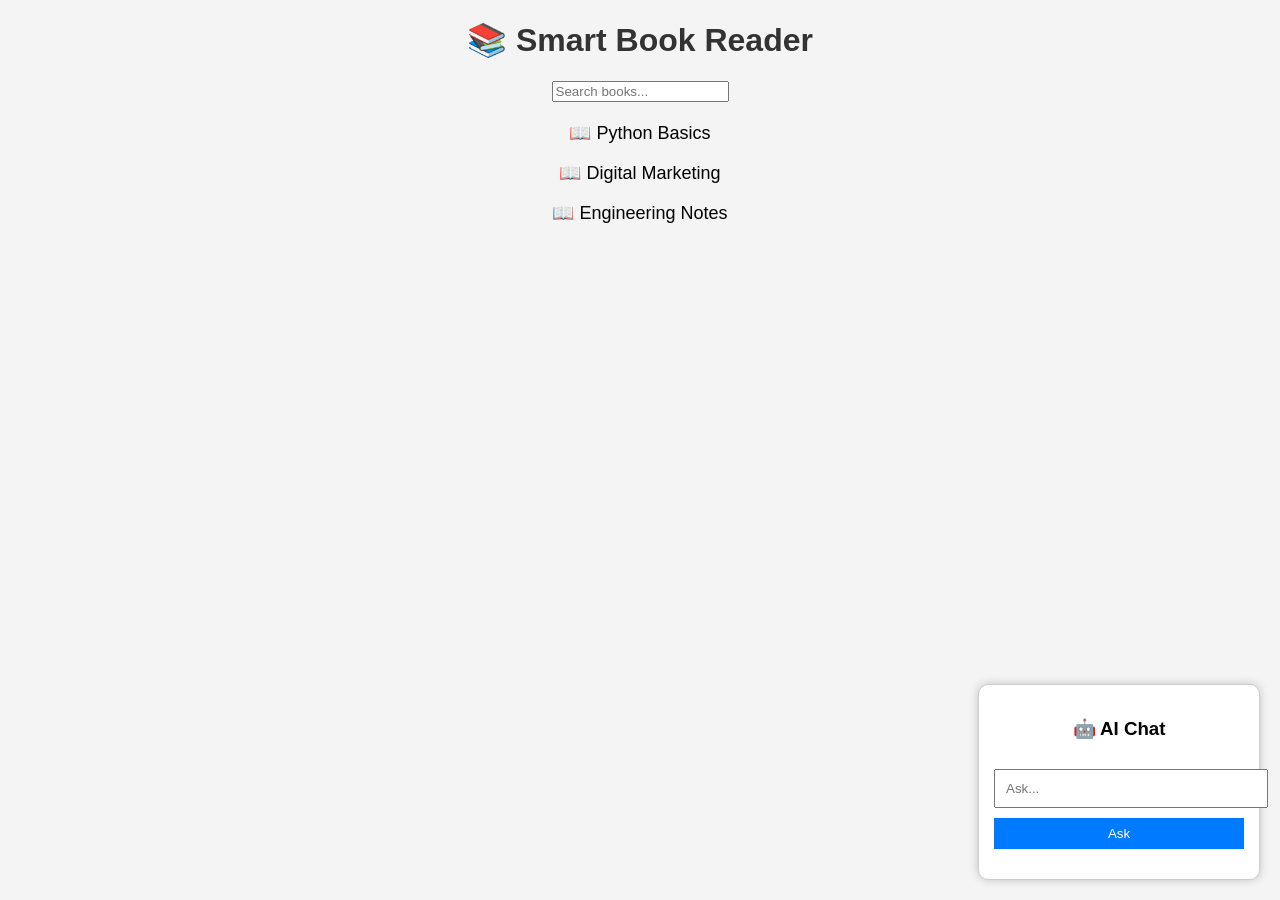
==== index.html @ f096bec1 "Add files via upload" ====
<!DOCTYPE html>
<html>
<head>
    <title>Smart Book Reader</title>
    <link rel="stylesheet" href="style.css">
</head>
<body>

    <h1>📚 Smart Book Reader</h1>

    <!-- Search Bar -->
    <input type="text" id="search" placeholder="Search books..." onkeyup="searchBooks()" />

    <!-- Book List -->
    <div class="books" id="bookList">
        <p>📖 Python Basics</p>
        <p>📖 Digital Marketing</p>
        <p>📖 Engineering Notes</p>
    </div>


   
    

    <!-- JS Link -->
    <script src="script.js"></script>

</body>
</html>
<script src="script.js"></script>
<div class="chat-box">

    <h3>🤖 AI Chat</h3>

    <input type="text" id="question" placeholder="Ask..." />

    <button type="button" onclick="askAI()">Ask</button>

    <p id="answer"></p>

</div>
<div class="balloons">
    <span></span>
    <span></span>
    <span></span>
    <span></span>
    <span></span>
</div>
---- style.css ----
body {
    font-family: Arial;
    text-align: center;
    background-color: #f4f4f4;
}

h1 {
    color: #333;
}

.books {
    margin-top: 20px;
    font-size: 18px;
}

button {
    margin-top: 20px;
    padding: 10px;
    background-color: #ff00c3;
    color: rgb(255, 255, 255);
    border: none;
    cursor: pointer;
}
#question {
    padding: 10px;
    width: 250px;
    margin-top: 10px;
}

#answer {
    margin-top: 15px;
    font-weight: bold;
    color: green;
}
.chat-box {
    position: fixed;
    bottom: 20px;
    right: 20px;
    width: 250px;
    background: white;
    padding: 15px;
    border: 1px solid #ccc;
    border-radius: 10px;
    box-shadow: 0px 0px 10px rgba(0,0,0,0.2);
}

.chat-box input {
    width: 100%;
    padding: 8px;
    margin-top: 5px;
}

.chat-box button {
    margin-top: 10px;
    width: 100%;
    padding: 8px;
    background: #007bff;
    color: white;
    border: none;
    cursor: pointer;
}

.chat-box p {
    margin-top: 10px;
    font-size: 14px;
}
.balloons {
    position: fixed;
    top: 0;
    left: 0;
    width: 100%;
    height: 100%;
    pointer-events: none;
}

.balloons {
    position: fixed;
    top: 0;
    left: 0;
    width: 100%;
    height: 100%;
    pointer-events: none;
}

.balloons span {
    position: absolute;
    bottom: -100px;
    width: 40px;
    height: 50px;
    background: red;
    border-radius: 50%;
    animation: rise 10s infinite ease-in;
}

/* different colors */
.balloons span:nth-child(1) { left: 10%; background: red; animation-duration: 8s; }
.balloons span:nth-child(2) { left: 30%; background: blue; animation-duration: 10s; }
.balloons span:nth-child(3) { left: 50%; background: green; animation-duration: 7s; }
.balloons span:nth-child(4) { left: 70%; background: orange; animation-duration: 9s; }
.balloons span:nth-child(5) { left: 90%; background: purple; animation-duration: 11s; }

@keyframes rise {
    0% {
        transform: translateY(0);
        opacity: 1;
    }
    100% {
        transform: translateY(-100vh);
        opacity: 0;
    }
}
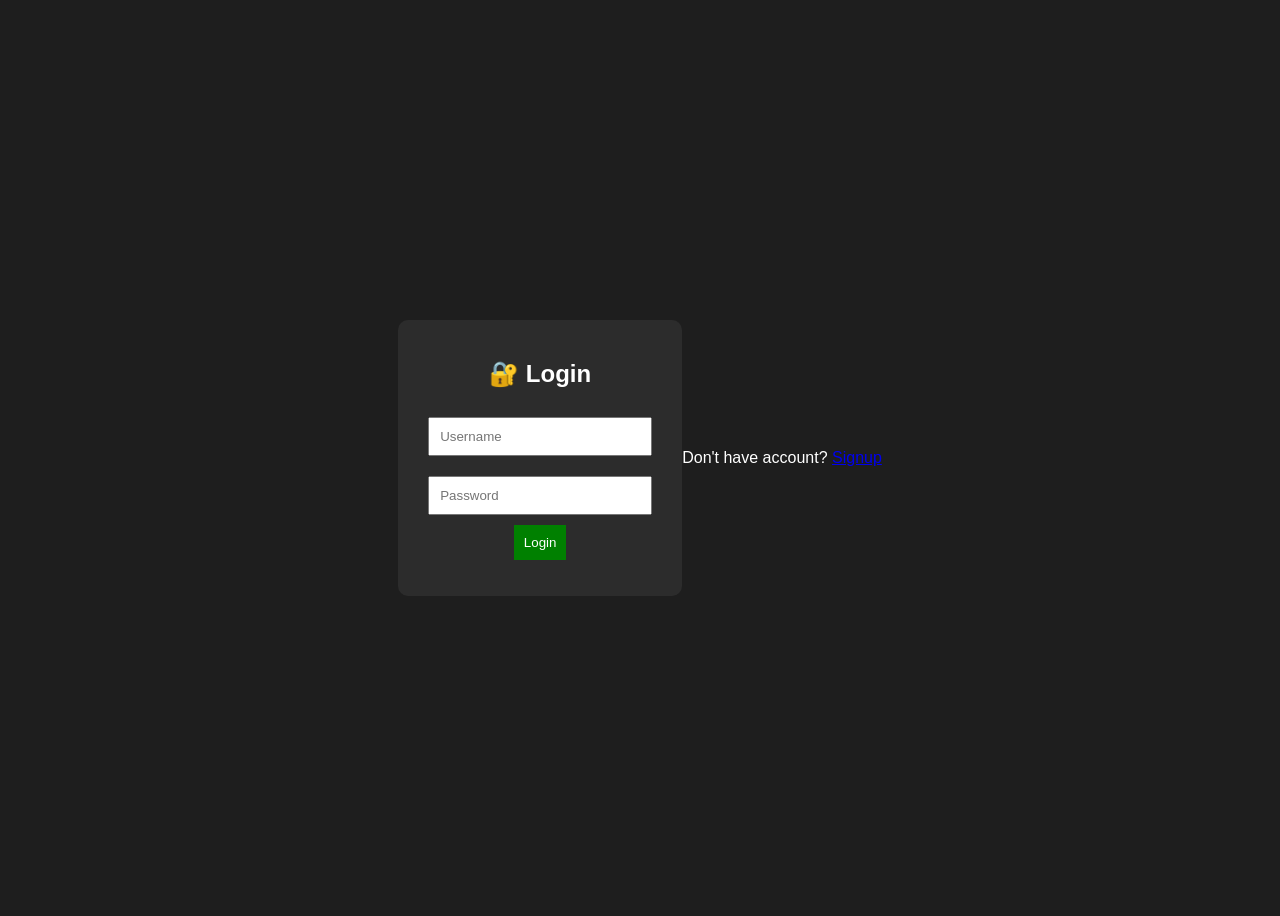
==== commit 07e33516: "Add files via upload" ====
--- a/index.html
+++ b/index.html
@@ -1,13 +1,26 @@
 <!DOCTYPE html>
 <html>
 <head>
+
     <title>Smart Book Reader</title>
     <link rel="stylesheet" href="style.css">
 </head>
+<script>
+if (localStorage.getItem("loggedIn") !== "true") {
+    window.location.href = "login.html";
+}
+</script>
 <body>
 
+    <div class="glass">
     <h1>📚 Smart Book Reader</h1>
 
+    <input type="text" id="search" placeholder="Search books...">
+
+    <div class="books" id="bookList"></div>
+
+    <iframe id="viewer" width="100%" height="400px"></iframe>
+</div>
     <!-- Search Bar -->
     <input type="text" id="search" placeholder="Search books..." onkeyup="searchBooks()" />
 
@@ -30,19 +43,27 @@
 <script src="script.js"></script>
 <div class="chat-box">
 
+   <div class="chat-box">
+
     <h3>🤖 AI Chat</h3>
+
+    <div id="chatMessages" class="chat-messages"></div>
 
     <input type="text" id="question" placeholder="Ask..." />
 
-    <button type="button" onclick="askAI()">Ask</button>
-
-    <p id="answer"></p>
+    <button type="button" onclick="askAI()">Send</button>
 
 </div>
-<div class="balloons">
-    <span></span>
-    <span></span>
-    <span></span>
-    <span></span>
-    <span></span>
-</div>+</div>
+<div class="books-bg">
+    <span>📚</span>
+    <span>📖</span>
+    <span>📘</span>
+    <span>📗</span>
+    <span>📙</span>
+</div>
+</div>
+<div class="glass">
+    <!-- your existing content here -->
+</div>
+<link rel="stylesheet" href="style.css">
--- a/style.css
+++ b/style.css
@@ -64,48 +64,213 @@
     margin-top: 10px;
     font-size: 14px;
 }
-.balloons {
+.books-bg {
     position: fixed;
     top: 0;
     left: 0;
     width: 100%;
     height: 100%;
     pointer-events: none;
-}
-
-.balloons {
-    position: fixed;
-    top: 0;
-    left: 0;
-    width: 100%;
-    height: 100%;
-    pointer-events: none;
-}
-
-.balloons span {
+    overflow: hidden;
+}
+
+.books-bg span {
     position: absolute;
-    bottom: -100px;
-    width: 40px;
-    height: 50px;
-    background: red;
-    border-radius: 50%;
-    animation: rise 10s infinite ease-in;
-}
-
-/* different colors */
-.balloons span:nth-child(1) { left: 10%; background: red; animation-duration: 8s; }
-.balloons span:nth-child(2) { left: 30%; background: blue; animation-duration: 10s; }
-.balloons span:nth-child(3) { left: 50%; background: green; animation-duration: 7s; }
-.balloons span:nth-child(4) { left: 70%; background: orange; animation-duration: 9s; }
-.balloons span:nth-child(5) { left: 90%; background: purple; animation-duration: 11s; }
-
-@keyframes rise {
+    top: -50px;
+    font-size: 40px;
+    animation: fall linear infinite;
+}
+
+/* random timing */
+.books-bg span:nth-child(1) { left: 10%; animation-duration: 5s; }
+.books-bg span:nth-child(2) { left: 30%; animation-duration: 7s; }
+.books-bg span:nth-child(3) { left: 50%; animation-duration: 6s; }
+.books-bg span:nth-child(4) { left: 70%; animation-duration: 8s; }
+.books-bg span:nth-child(5) { left: 90%; animation-duration: 9s; }
+
+
+/* different positions + speed */
+.books-bg span:nth-child(1) {
+    left: 10%;
+    animation-duration: 6s;
+}
+
+.books-bg span:nth-child(2) {
+    left: 30%;
+    animation-duration: 8s;
+}
+
+.books-bg span:nth-child(3) {
+    left: 50%;
+    animation-duration: 5s;
+}
+
+.books-bg span:nth-child(4) {
+    left: 70%;
+    animation-duration: 7s;
+}
+
+.books-bg span:nth-child(5) {
+    left: 90%;
+    animation-duration: 9s;
+}
+
+@keyframes fall {
     0% {
-        transform: translateY(0);
-        opacity: 1;
+        transform: translateY(-50px) rotate(0deg);
     }
     100% {
-        transform: translateY(-100vh);
-        opacity: 0;
+        transform: translateY(100vh) rotate(360deg);
     }
-}+}
+
+.chat-messages {
+    height: 200px;
+    overflow-y: auto;
+    margin-bottom: 10px;
+    padding: 5px;
+    background: #f1f1f1;
+    border-radius: 5px;
+}
+
+.user-msg {
+    background: #007bff;
+    color: white;
+    padding: 6px;
+    margin: 5px;
+    border-radius: 8px;
+    text-align: right;
+}
+
+.bot-msg {
+    background: #e0e0e0;
+    padding: 6px;
+    margin: 5px;
+    border-radius: 8px;
+    text-align: left;
+}
+.chat-box {
+    position: fixed;
+    bottom: 20px;
+    right: 20px;
+    width: 300px;
+    background: rgba(0,0,0,0.6);
+    backdrop-filter: blur(10px);
+    padding: 10px;
+    border-radius: 15px;
+    color: white;
+}
+
+.chat-messages {
+    height: 250px;
+    overflow-y: auto;
+    background: rgba(255,255,255,0.1);
+    padding: 10px;
+    border-radius: 10px;
+}
+
+.user-msg {
+    background: #4caf50;
+    padding: 8px;
+    margin: 5px;
+    border-radius: 10px;
+    text-align: right;
+}
+
+.bot-msg {
+    background: #333;
+    padding: 8px;
+    margin: 5px;
+    border-radius: 10px;
+}
+.chat-box input {
+    width: 70%;
+    padding: 8px;
+    margin-top: 10px;
+    border-radius: 5px;
+    border: none;
+}
+
+.chat-box button {
+    width: 25%;
+    padding: 8px;
+    background: #00c853;
+    color: white;
+    border: none;
+    border-radius: 5px;
+}
+body {
+    margin: 0;
+    font-family: Arial, sans-serif;
+    background: linear-gradient(135deg, #667eea, #764ba2);
+}
+.glass {
+    background: rgba(255, 255, 255, 0.1);
+    backdrop-filter: blur(10px);
+    padding: 20px;
+    border-radius: 15px;
+    color: white;
+}
+body {
+    margin: 0;
+    font-family: Arial;
+    background: linear-gradient(135deg, #667eea, #764ba2);
+}
+
+/* glass card */
+.glass {
+    width: 80%;
+    margin: 50px auto;
+    background: rgba(255,255,255,0.1);
+    backdrop-filter: blur(10px);
+    padding: 20px;
+    border-radius: 15px;
+    color: white;
+    text-align: center;
+}
+
+/* books */
+.books p {
+    cursor: pointer;
+    padding: 8px;
+}
+
+.books p:hover {
+    background: rgba(255,255,255,0.2);
+}
+
+/* chat */
+.chat-box {
+    position: fixed;
+    bottom: 20px;
+    right: 20px;
+    width: 300px;
+    background: rgba(0,0,0,0.6);
+    backdrop-filter: blur(10px);
+    padding: 10px;
+    border-radius: 15px;
+    color: white;
+}
+
+.chat-messages {
+    height: 200px;
+    overflow-y: auto;
+    background: rgba(255,255,255,0.1);
+    padding: 10px;
+    border-radius: 10px;
+}
+
+.user-msg {
+    background: #4caf50;
+    padding: 8px;
+    margin: 5px;
+    border-radius: 10px;
+    text-align: right;
+}
+
+.bot-msg {
+    background: #333;
+    padding: 8px;
+    margin: 5px;
+    border-radius: 10px;
+}
--- a/style.css
+++ b/style.css
@@ -64,48 +64,213 @@
     margin-top: 10px;
     font-size: 14px;
 }
-.balloons {
+.books-bg {
     position: fixed;
     top: 0;
     left: 0;
     width: 100%;
     height: 100%;
     pointer-events: none;
-}
-
-.balloons {
-    position: fixed;
-    top: 0;
-    left: 0;
-    width: 100%;
-    height: 100%;
-    pointer-events: none;
-}
-
-.balloons span {
+    overflow: hidden;
+}
+
+.books-bg span {
     position: absolute;
-    bottom: -100px;
-    width: 40px;
-    height: 50px;
-    background: red;
-    border-radius: 50%;
-    animation: rise 10s infinite ease-in;
-}
-
-/* different colors */
-.balloons span:nth-child(1) { left: 10%; background: red; animation-duration: 8s; }
-.balloons span:nth-child(2) { left: 30%; background: blue; animation-duration: 10s; }
-.balloons span:nth-child(3) { left: 50%; background: green; animation-duration: 7s; }
-.balloons span:nth-child(4) { left: 70%; background: orange; animation-duration: 9s; }
-.balloons span:nth-child(5) { left: 90%; background: purple; animation-duration: 11s; }
-
-@keyframes rise {
+    top: -50px;
+    font-size: 40px;
+    animation: fall linear infinite;
+}
+
+/* random timing */
+.books-bg span:nth-child(1) { left: 10%; animation-duration: 5s; }
+.books-bg span:nth-child(2) { left: 30%; animation-duration: 7s; }
+.books-bg span:nth-child(3) { left: 50%; animation-duration: 6s; }
+.books-bg span:nth-child(4) { left: 70%; animation-duration: 8s; }
+.books-bg span:nth-child(5) { left: 90%; animation-duration: 9s; }
+
+
+/* different positions + speed */
+.books-bg span:nth-child(1) {
+    left: 10%;
+    animation-duration: 6s;
+}
+
+.books-bg span:nth-child(2) {
+    left: 30%;
+    animation-duration: 8s;
+}
+
+.books-bg span:nth-child(3) {
+    left: 50%;
+    animation-duration: 5s;
+}
+
+.books-bg span:nth-child(4) {
+    left: 70%;
+    animation-duration: 7s;
+}
+
+.books-bg span:nth-child(5) {
+    left: 90%;
+    animation-duration: 9s;
+}
+
+@keyframes fall {
     0% {
-        transform: translateY(0);
-        opacity: 1;
+        transform: translateY(-50px) rotate(0deg);
     }
     100% {
-        transform: translateY(-100vh);
-        opacity: 0;
+        transform: translateY(100vh) rotate(360deg);
     }
-}+}
+
+.chat-messages {
+    height: 200px;
+    overflow-y: auto;
+    margin-bottom: 10px;
+    padding: 5px;
+    background: #f1f1f1;
+    border-radius: 5px;
+}
+
+.user-msg {
+    background: #007bff;
+    color: white;
+    padding: 6px;
+    margin: 5px;
+    border-radius: 8px;
+    text-align: right;
+}
+
+.bot-msg {
+    background: #e0e0e0;
+    padding: 6px;
+    margin: 5px;
+    border-radius: 8px;
+    text-align: left;
+}
+.chat-box {
+    position: fixed;
+    bottom: 20px;
+    right: 20px;
+    width: 300px;
+    background: rgba(0,0,0,0.6);
+    backdrop-filter: blur(10px);
+    padding: 10px;
+    border-radius: 15px;
+    color: white;
+}
+
+.chat-messages {
+    height: 250px;
+    overflow-y: auto;
+    background: rgba(255,255,255,0.1);
+    padding: 10px;
+    border-radius: 10px;
+}
+
+.user-msg {
+    background: #4caf50;
+    padding: 8px;
+    margin: 5px;
+    border-radius: 10px;
+    text-align: right;
+}
+
+.bot-msg {
+    background: #333;
+    padding: 8px;
+    margin: 5px;
+    border-radius: 10px;
+}
+.chat-box input {
+    width: 70%;
+    padding: 8px;
+    margin-top: 10px;
+    border-radius: 5px;
+    border: none;
+}
+
+.chat-box button {
+    width: 25%;
+    padding: 8px;
+    background: #00c853;
+    color: white;
+    border: none;
+    border-radius: 5px;
+}
+body {
+    margin: 0;
+    font-family: Arial, sans-serif;
+    background: linear-gradient(135deg, #667eea, #764ba2);
+}
+.glass {
+    background: rgba(255, 255, 255, 0.1);
+    backdrop-filter: blur(10px);
+    padding: 20px;
+    border-radius: 15px;
+    color: white;
+}
+body {
+    margin: 0;
+    font-family: Arial;
+    background: linear-gradient(135deg, #667eea, #764ba2);
+}
+
+/* glass card */
+.glass {
+    width: 80%;
+    margin: 50px auto;
+    background: rgba(255,255,255,0.1);
+    backdrop-filter: blur(10px);
+    padding: 20px;
+    border-radius: 15px;
+    color: white;
+    text-align: center;
+}
+
+/* books */
+.books p {
+    cursor: pointer;
+    padding: 8px;
+}
+
+.books p:hover {
+    background: rgba(255,255,255,0.2);
+}
+
+/* chat */
+.chat-box {
+    position: fixed;
+    bottom: 20px;
+    right: 20px;
+    width: 300px;
+    background: rgba(0,0,0,0.6);
+    backdrop-filter: blur(10px);
+    padding: 10px;
+    border-radius: 15px;
+    color: white;
+}
+
+.chat-messages {
+    height: 200px;
+    overflow-y: auto;
+    background: rgba(255,255,255,0.1);
+    padding: 10px;
+    border-radius: 10px;
+}
+
+.user-msg {
+    background: #4caf50;
+    padding: 8px;
+    margin: 5px;
+    border-radius: 10px;
+    text-align: right;
+}
+
+.bot-msg {
+    background: #333;
+    padding: 8px;
+    margin: 5px;
+    border-radius: 10px;
+}
